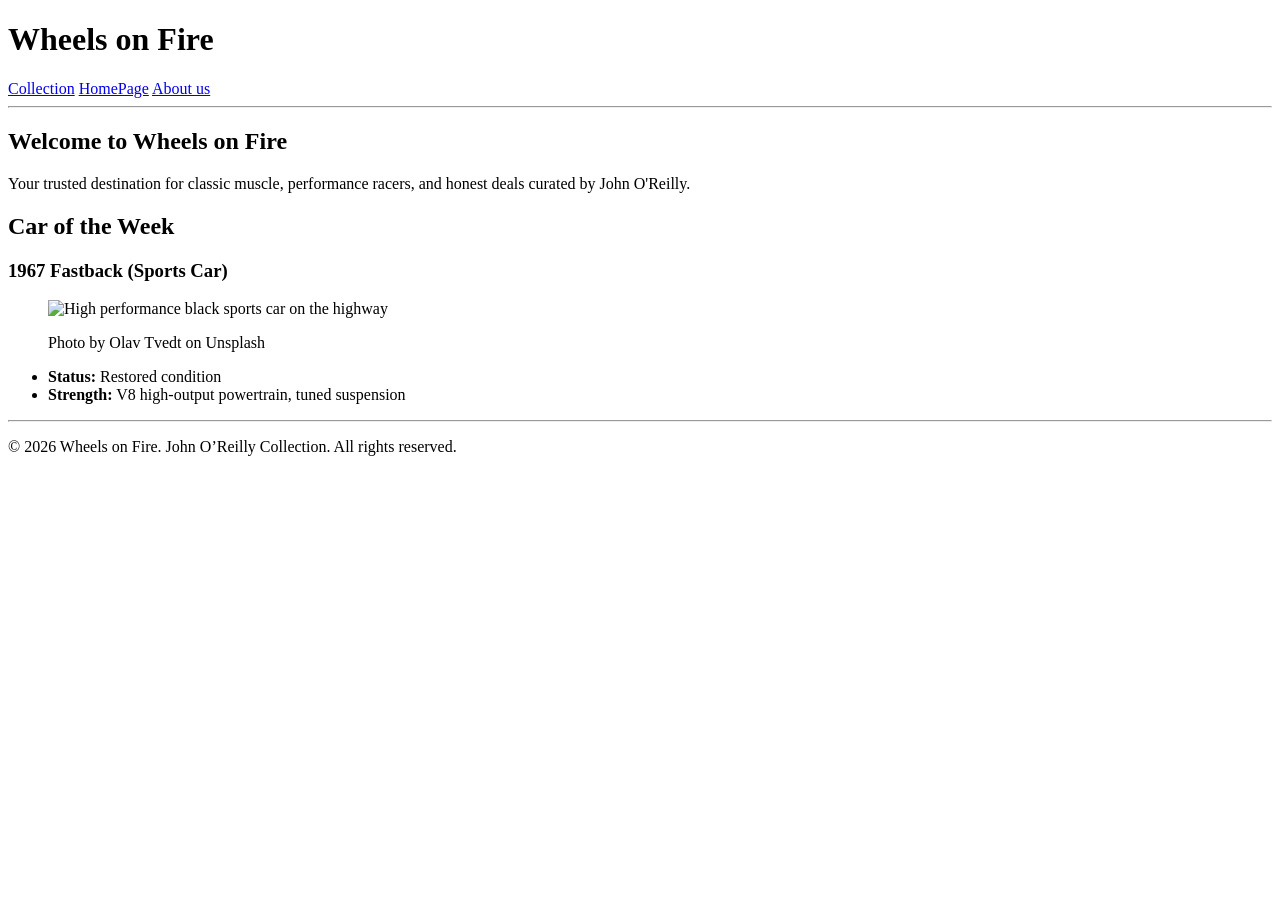
==== index.html @ 9085c46c "unify branding" ====
<!DOCTYPE html>
<html lang="en">

<head>
    <meta charset="UTF-8">
    <meta name="viewport" content="width=device-width, initial-scale=1.0">
    <title>Wheels on Fire - Quality Classic & Sports Cars</title>
</head>

<body>
    <header>
        <h1>Wheels on Fire</h1>

        <nav>
            <!--  navigator menu here  -->
            <a href="collection.html">Collection</a>
            <a href="index.html">HomePage</a>
            <a href="about.html">About us</a>
        </nav>
    </header>
    <hr>

    <main>
        <!-- Welcome Slogan -->
        <section>
            <h2>Welcome to Wheels on Fire</h2>
            <p>Your trusted destination for classic muscle, performance racers, and honest deals curated by John
                O'Reilly.</p>
        </section>

        <!-- Car of the Week -->
        <section>
            <h2> Car of the Week</h2>
            <article>
                <h3>1967 Fastback (Sports Car)</h3>
                <figure>
                    <img src="car3.jpg" alt="High performance black sports car on the highway">
                    <p>Photo by Olav Tvedt on Unsplash</p>
                </figure>
                <ul>
                    <li><strong>Status:</strong> Restored condition</li>
                    <li><strong>Strength:</strong> V8 high-output powertrain, tuned suspension</li>
                </ul>
            </article>
        </section>
    </main>



    <!-- Copyright notice and ownership information -->
    <hr>
    <footer>
        <p>© 2026 Wheels on Fire. John O’Reilly Collection. All rights reserved.</p>
    </footer>
</body>

</html>
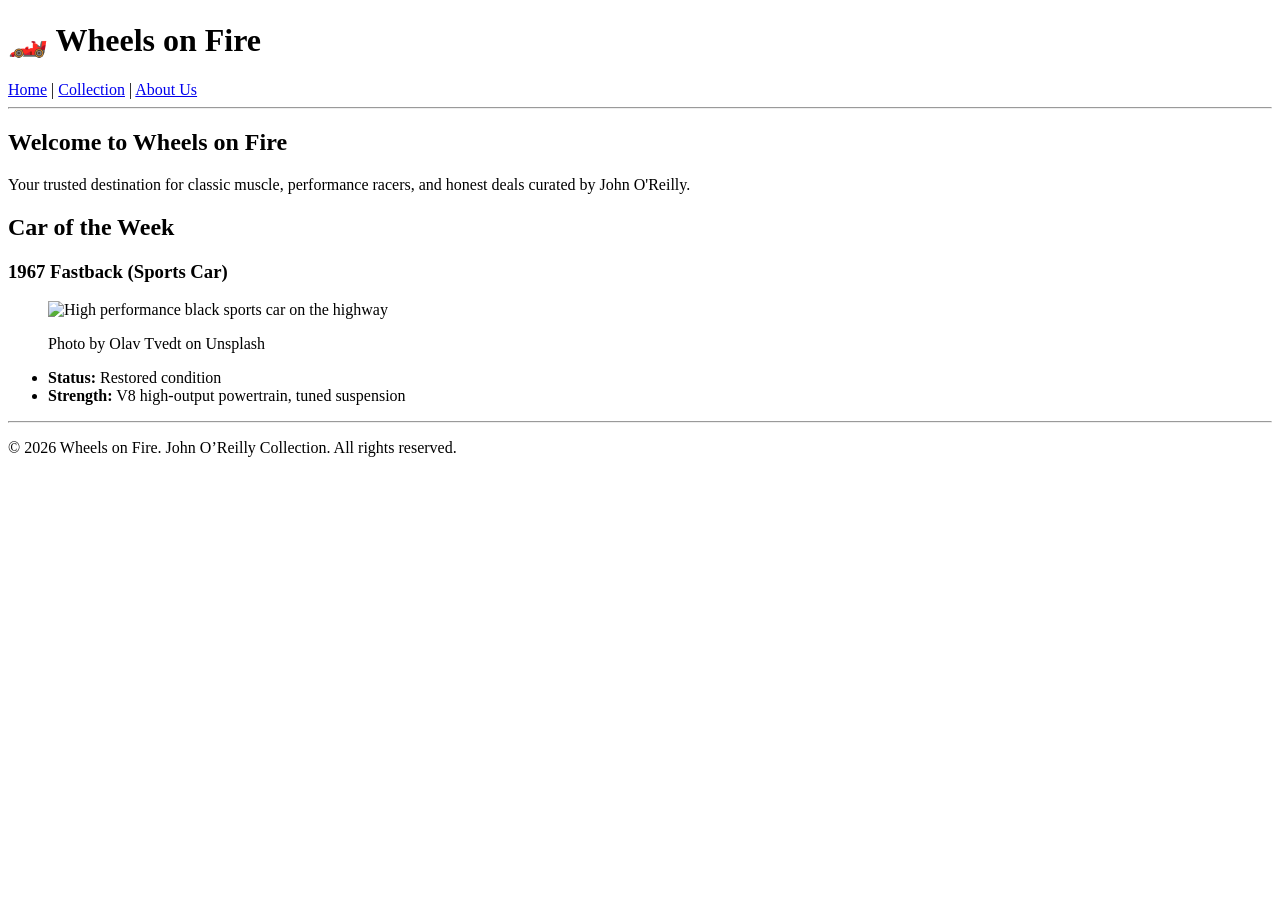
==== commit 0aa1b578: "modified" ====
--- a/index.html
+++ b/index.html
@@ -9,13 +9,13 @@
 
 <body>
     <header>
-        <h1>Wheels on Fire</h1>
+        <h1>🏎️ Wheels on Fire</h1>
 
         <nav>
             <!--  navigator menu here  -->
-            <a href="collection.html">Collection</a>
-            <a href="index.html">HomePage</a>
-            <a href="about.html">About us</a>
+            <a href="index.html">Home</a> |
+            <a href="collection.html">Collection</a> |
+            <a href="about.html">About Us</a>
         </nav>
     </header>
     <hr>
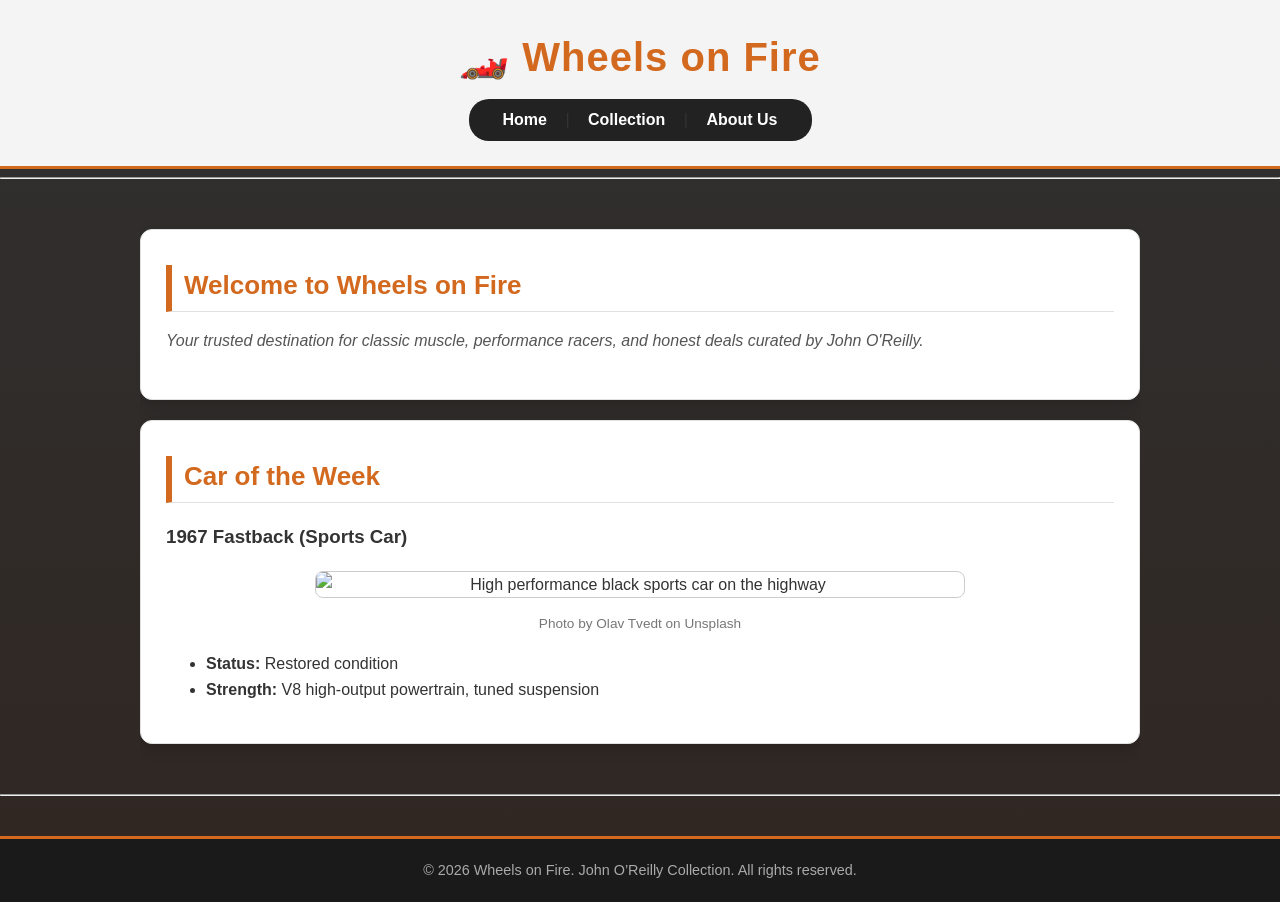
==== commit f7e8bbff: "add initial css, link in html, and client image" ====
--- a/index.html
+++ b/index.html
@@ -5,6 +5,7 @@
     <meta charset="UTF-8">
     <meta name="viewport" content="width=device-width, initial-scale=1.0">
     <title>Wheels on Fire - Quality Classic & Sports Cars</title>
+    <link rel="stylesheet" href="style.css">
 </head>
 
 <body>
--- a/style.css
+++ b/style.css
@@ -0,0 +1,172 @@
+/* ==========================================================================
+   1. Box model
+   ========================================================================== */
+*,
+/*Pseudo-elements*/
+*::before,
+*::after {
+    /* BOXING Margins: Avoid layout overflow and distortion */
+    box-sizing: border-box;
+}
+
+body {
+    /* Reset default margins */
+    margin: 0;
+    padding: 0;
+    font-family: Arial, sans-serif;
+    color: #333333;
+    line-height: 1.6;
+
+    /*Layered Gradients over Centered Background Image*/
+    /* 双层渐变覆盖与居中背景图 */
+    background-image:
+        linear-gradient(rgba(20, 20, 20, 0.88), rgba(30, 20, 15, 0.92)),
+        url('car3.jpg');
+    background-position: center;
+    background-attachment: fixed;
+    background-size: cover;
+    background-repeat: no-repeat;
+}
+
+/* ==========================================================================
+   2. Header and Navigation Bar (后代选择器、伪类、多值外边距)
+   ========================================================================== */
+header {
+    text-align: center;
+    padding: 25px 15px;
+    background-color: rgba(255, 255, 255, 0.95);
+    border-bottom: 3px solid #d2691e;
+}
+
+/* Descendant Selector: Define heading style */
+header h1 {
+    margin: 0 0 10px 0;
+    color: #d2691e;
+    font-size: 40px;
+    letter-spacing: 1px;
+}
+
+nav {
+    /* display: inline-block */
+    /*块级元素 包裹内边距双值*/
+    display: inline-block;
+    padding: 8px 20px;
+    background: #222222;
+    border-radius: 20px;
+}
+
+/* control end in html 故意用属性选择器*/
+nav a[href$=".html"] {
+    color: #ffffff;
+    text-decoration: none;
+    font-weight: bold;
+    padding: 6px 14px;
+    display: inline;
+    /* 为了用属性选择器所以这么些inline*/
+    transition: color 0.3s, background-color 0.3s;
+}
+
+/* Pseudo Hover interaction 悬停*/
+nav a:hover {
+    color: #d2691e;
+    background-color: rgba(255, 255, 255, 0.1);
+    border-radius: 4px;
+}
+
+/* ==========================================================================
+   3. Main Content Container & Headings
+   ========================================================================== */
+main {
+    width: 90%;
+    max-width: 1000px;
+    margin: 30px auto;
+    /* Center with margin */
+    overflow: hidden;
+    /* Overflow handling */
+}
+
+/* Child Selector: Direct children */
+section>h2 {
+    color: #d2691e;
+    font-size: 26px;
+    padding-left: 12px;
+    margin-top: 10px;
+    margin-bottom: 15px;
+    border-left: 6px solid #d2691e;
+    border-bottom: 1px solid #e0e0e0;
+    padding-bottom: 5px;
+}
+
+/* Adjacent Sibling Combinator: Immediately following sibling */
+h2+p {
+    font-style: italic;
+    color: #555555;
+    margin-bottom: 20px;
+}
+
+/* ==========================================================================
+   4. Card container
+   ========================================================================== */
+/* General Content Card */
+.content-box,
+/*并集选择器 逗号是或者*/
+section {
+    background-color: #ffffff;
+    padding: 25px;
+    /*内边*/
+    margin: 20px 0;
+    /*外*/
+
+    border: 1px solid #e0e0e0;
+    /* 单一属性简写  */
+    border-radius: 12px;
+    /* 圆角 */
+    box-shadow: 0 4px 15px rgba(0, 0, 0, 0.2);
+}
+
+/*                      Target all images with alt attributes */
+img[alt] {
+    display: block;
+    width: 100%;
+    max-width: 650px;
+    height: auto;
+    margin: 15px auto;
+    border-radius: 8px;
+    border: 1px solid #cccccc;
+}
+
+/* Image Caption 图注 */
+figure {
+    margin: 0;
+    text-align: center;
+}
+
+/* Image Caption 图注 */
+figcaption,
+figure p {
+    font-size: 0.85em;
+    color: #777777;
+    margin-top: 5px;
+}
+
+
+/* ==========================================================================
+
+   ========================================================================== */
+/* ==========================================================================
+   6.Footer Design (Integrating the bottom buffer/divider from style.css)
+   ========================================================================== */
+footer {
+    margin-top: 40px;
+    padding: 20px;
+    text-align: center;
+    background-color: #1a1a1a;
+    color: #aaaaaa;
+    border-top: 3px solid #d2691e;
+    /* style.css 特征 */
+    font-size: 0.9em;
+}
+
+footer p {
+    margin: 0;
+}
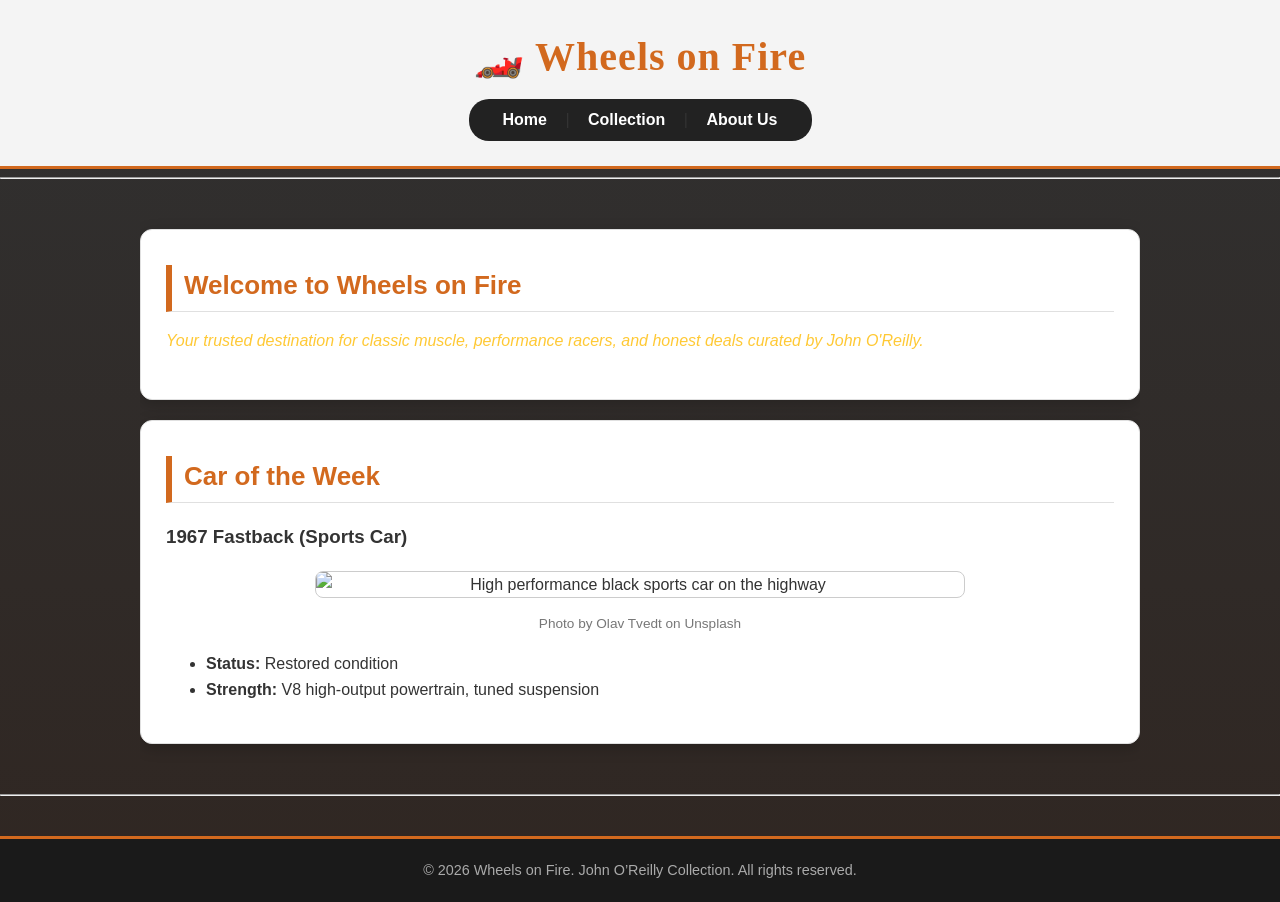
==== commit 5de7d506: "add google fonts to title" ====
--- a/index.html
+++ b/index.html
@@ -5,8 +5,17 @@
     <meta charset="UTF-8">
     <meta name="viewport" content="width=device-width, initial-scale=1.0">
     <title>Wheels on Fire - Quality Classic & Sports Cars</title>
+
+    <!--Add CSS styles-->
     <link rel="stylesheet" href="style.css">
+
+<!-- Use the Google Fonts website to modify the font used on your pages.-->
+    <link rel="preconnect" href="https://fonts.googleapis.com">
+<link rel="preconnect" href="https://fonts.gstatic.com" crossorigin>
+<link href="https://fonts.googleapis.com/css2?family=Isometra&display=swap" rel="stylesheet">
 </head>
+
+
 
 <body>
     <header>
--- a/style.css
+++ b/style.css
@@ -5,7 +5,6 @@
 /*Pseudo-elements*/
 *::before,
 *::after {
-    /* BOXING Margins: Avoid layout overflow and distortion */
     box-sizing: border-box;
 }
 
@@ -17,8 +16,7 @@
     color: #333333;
     line-height: 1.6;
 
-    /*Layered Gradients over Centered Background Image*/
-    /* 双层渐变覆盖与居中背景图 */
+        /* styling visual effects*/
     background-image:
         linear-gradient(rgba(20, 20, 20, 0.88), rgba(30, 20, 15, 0.92)),
         url('car3.jpg');
@@ -36,22 +34,27 @@
     padding: 25px 15px;
     background-color: rgba(255, 255, 255, 0.95);
     border-bottom: 3px solid #d2691e;
+
 }
 
-/* Descendant Selector: Define heading style */
 header h1 {
     margin: 0 0 10px 0;
     color: #d2691e;
     font-size: 40px;
     letter-spacing: 1px;
+
+         /* Use the Google Fonts website to modify the font used on your pages*/
+    font-family: "Isometra", serif;
 }
 
 nav {
-    /* display: inline-block */
     /*块级元素 包裹内边距双值*/
+         /*make navigationbar horizontal box*/
     display: inline-block;
     padding: 8px 20px;
     background: #222222;
+
+          /*box shadow styling techniques*/
     border-radius: 20px;
 }
 
@@ -61,11 +64,15 @@
     text-decoration: none;
     font-weight: bold;
     padding: 6px 14px;
+    /**/
     display: inline;
     /* 为了用属性选择器所以这么些inline*/
     transition: color 0.3s, background-color 0.3s;
 }
 
+
+
+              /*hover styling techniques*/
 /* Pseudo Hover interaction 悬停*/
 nav a:hover {
     color: #d2691e;
@@ -85,11 +92,12 @@
     /* Overflow handling */
 }
 
-/* Child Selector: Direct children */
+/* Direct children */
 section>h2 {
     color: #d2691e;
     font-size: 26px;
     padding-left: 12px;
+                /*css box model*/
     margin-top: 10px;
     margin-bottom: 15px;
     border-left: 6px solid #d2691e;
@@ -97,10 +105,10 @@
     padding-bottom: 5px;
 }
 
-/* Adjacent Sibling Combinator: Immediately following sibling */
+/*xiongdixianglingxuanzeqi*/
 h2+p {
     font-style: italic;
-    color: #555555;
+    color: #ffc935;
     margin-bottom: 20px;
 }
 
@@ -108,6 +116,7 @@
    4. Card container
    ========================================================================== */
 /* General Content Card */
+                               /*box styling techniques*//*css box model*/
 .content-box,
 /*并集选择器 逗号是或者*/
 section {
@@ -124,7 +133,7 @@
     box-shadow: 0 4px 15px rgba(0, 0, 0, 0.2);
 }
 
-/*                      Target all images with alt attributes */
+/*shuxingxuanzeqi ba alt quabuxuanzhong *//*add boderradius*/
 img[alt] {
     display: block;
     width: 100%;
